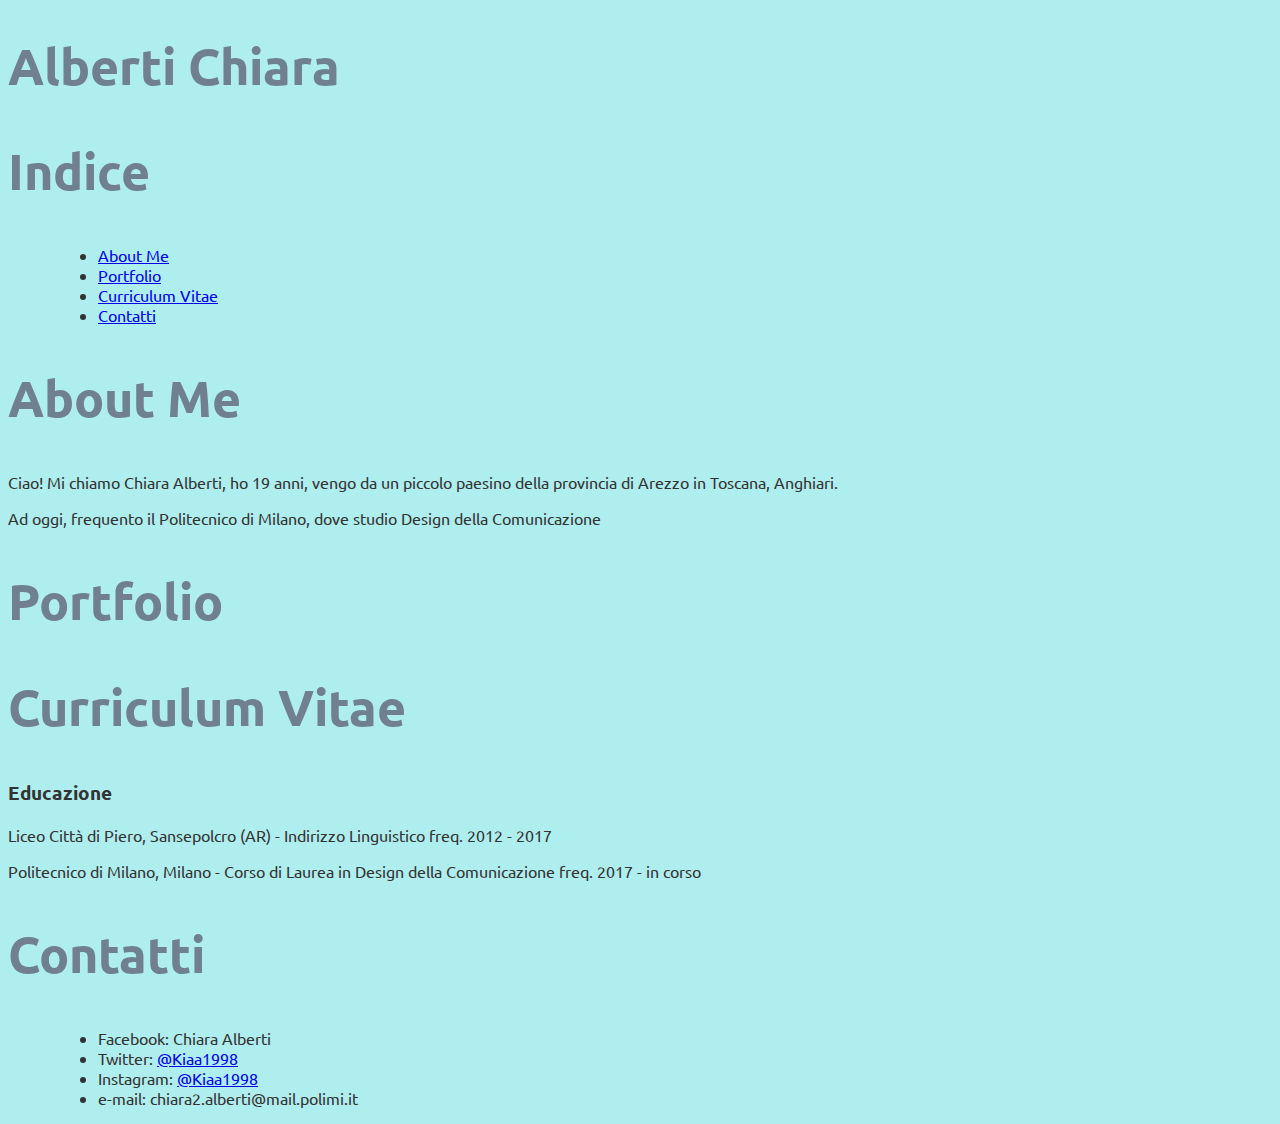
==== index.html @ 3ec3c103 "b" ====
<!DOCTYPE html>

<html>
<head>

  <link href="style.css" rel="stylesheet">
  <link href="https://fonts.googleapis.com/css?family=Ubuntu" rel="stylesheet">

  <meta charset="utf-8">
  <title> Alberti Chiara </title>

</head>

<body>

  <h1> Alberti Chiara </h1>

  <h2> Indice </h2>
    <ul>
      <li> <a href="#About"> About Me </a> </li>
      <li> <a href="#Portfolio"> Portfolio </a> </li>
      <li> <a href="#Curriculum"> Curriculum Vitae </a> </li>
      <li> <a href="#Contatti"> Contatti </a> </li>
    </ul>

  <h2 id="About"> About Me </h2>
    <p> Ciao! Mi chiamo Chiara Alberti, ho 19 anni, vengo da un piccolo paesino
  della provincia di Arezzo in Toscana, Anghiari. </p>
    <p> Ad oggi, frequento il Politecnico di Milano, dove studio Design della Comunicazione </p>

  <h2 id="Portfolio"> Portfolio </h2>

  <h2 id="Curriculum"> Curriculum Vitae </h2>

    <h3> Educazione </h3>
      <p class="importante"> Liceo Città di Piero, Sansepolcro (AR) - Indirizzo Linguistico
        freq. 2012 - 2017 </p>
      <p class="importante"> Politecnico di Milano, Milano - Corso di Laurea in Design della Comunicazione
        freq. 2017 - in corso </p>

  <h2 id="Contatti"> Contatti </h2>
    <ul>
      <li> Facebook: Chiara Alberti  </li>
      <li> Twitter: <a href="http://www.twitter.com/kiaa1998"> @Kiaa1998 </a> </li>
      <li> Instagram: <a href="http://www.instagram.com/kiaa1998"> @Kiaa1998 </a> </li>
      <li> e-mail: chiara2.alberti@mail.polimi.it </li>
    </ul>

</body>

</html>
---- style.css ----
body {
  background-color: #AFEEEE;
  font-family: 'Ubuntu', sans-serif;
  color:#333333;
}

h1, h2 {
 color:#708090;
 font-size: 50px;
}

h1 {
  background-color: 
}
ul {
  color: #333333;
  margin-left: 50px;
}
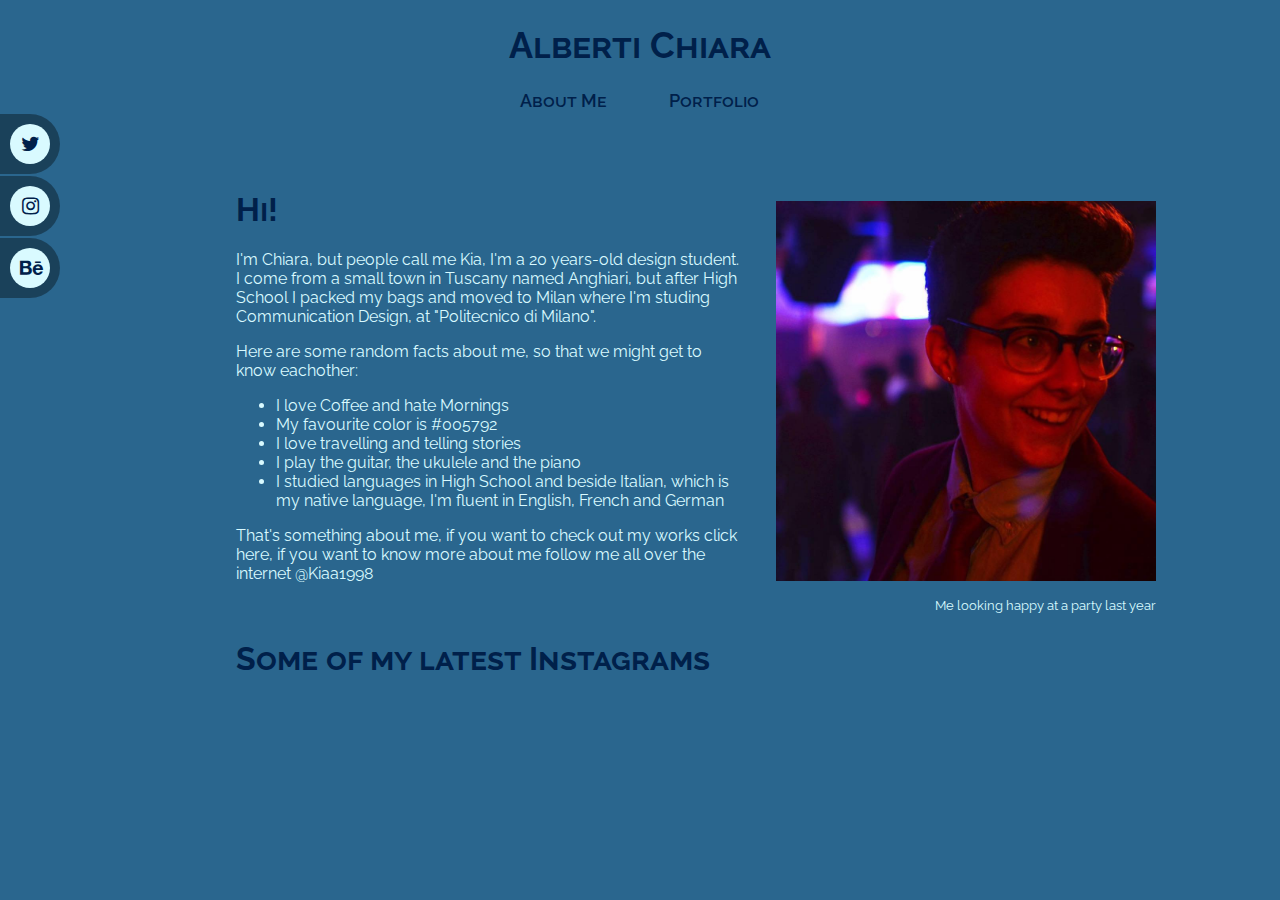
==== commit a5f04dc4: "Merge branch 'master' of https://github.com/Kiaa1998/kiaa1998.github.io" ====
--- a/index.html
+++ b/index.html
@@ -3,49 +3,66 @@
 <html>
 <head>
 
-  <link href="style.css" rel="stylesheet">
-  <link href="https://fonts.googleapis.com/css?family=Ubuntu" rel="stylesheet">
-
+  <link href="style.css" type="text/css" rel="stylesheet">
+  <link href='https://fonts.googleapis.com/css?family=Raleway:400,200' rel='stylesheet' type='text/css'>
+  <link href="https://netdna.bootstrapcdn.com/font-awesome/4.1.0/css/font-awesome.min.css" rel="stylesheet">
+  <script src="js/modernizr.custom.js"></script>
+  <script src="js/lightwidget.js"></script>
   <meta charset="utf-8">
-  <title> Alberti Chiara </title>
+  <title> Chiara Alberti </title>
 
 </head>
+<body>
+  <p></p>
+  <a href="http://kiaa1998.github.io"> <h1> Alberti Chiara </h1> </a>
+<div class="topnav" align="center">
+  <div class="topnav-right">
+    <div class="cl-effect">
+      <a href="index.html"> About Me </a>
+      <a href="Portfolio.html"> Portfolio </a>
+    </div>
+  </div>
+</div>
 
-<body>
+<nav class="SocialLinks">
+  <ul>
+    <li><a href="http://www.twitter.com/kiaa1998"> Twitter <i class="fa fa-twitter"></i></a></li>
+    <li><a href="http://www.instagram.com/kiaa1998"> Instagram <i class="fa fa-instagram"></i></a></li>
+    <li><a href="https://www.behance.net/chiara2albe48a"> Behance <i class="fa fa-behance"></i></a></li>
+  </ul>
+</nav>
 
-  <h1> Alberti Chiara </h1>
+<div>
+    <div class="column sidel">
+      <p></p>
+    </div>
+    <div class="column middle">
+      <p class="p">
+        <h1> Hi! </h1>
 
-  <h2> Indice </h2>
-    <ul>
-      <li> <a href="#About"> About Me </a> </li>
-      <li> <a href="#Portfolio"> Portfolio </a> </li>
-      <li> <a href="#Curriculum"> Curriculum Vitae </a> </li>
-      <li> <a href="#Contatti"> Contatti </a> </li>
-    </ul>
+        <p> I'm Chiara, but people call me Kia, I'm a 20 years-old design student. I come from a small town in Tuscany named Anghiari, but after High School I packed my bags and moved to Milan where I'm studing Communication Design, at "Politecnico di Milano".
+          </p>
 
-  <h2 id="About"> About Me </h2>
-    <p> Ciao! Mi chiamo Chiara Alberti, ho 19 anni, vengo da un piccolo paesino
-  della provincia di Arezzo in Toscana, Anghiari. </p>
-    <p> Ad oggi, frequento il Politecnico di Milano, dove studio Design della Comunicazione </p>
+          <p> Here are some random facts about me, so that we might get to know eachother:
+              <ul>
+                <li> I love Coffee and hate Mornings </li>
+                <li> My favourite color is #005792 </li>
+                <li> I love travelling and telling stories </li>
+                <li> I play the guitar, the ukulele and the piano </li>
+                <li> I studied languages in High School and beside Italian, which is my native language, I'm fluent in English, French and German </li>
+              </ul>
+              <p> That's something about me, if you want to check out my works click <a href="Portfolio"> here</a>, if you want to know more about me follow me all over the internet @Kiaa1998
+          </p>
+      </p>
+     <p style="padding:10px"> </p>
+      <h1> Some of my latest Instagrams </h1>
+        <iframe src="http://lightwidget.com/widgets/1224c52250c65e24b5ddb1f81650b0c7.html" scrolling="no" allowtransparency="true" class="lightwidget-widget"></iframe>
+    </div>
 
-  <h2 id="Portfolio"> Portfolio </h2>
-
-  <h2 id="Curriculum"> Curriculum Vitae </h2>
-
-    <h3> Educazione </h3>
-      <p class="importante"> Liceo Città di Piero, Sansepolcro (AR) - Indirizzo Linguistico
-        freq. 2012 - 2017 </p>
-      <p class="importante"> Politecnico di Milano, Milano - Corso di Laurea in Design della Comunicazione
-        freq. 2017 - in corso </p>
-
-  <h2 id="Contatti"> Contatti </h2>
-    <ul>
-      <li> Facebook: Chiara Alberti  </li>
-      <li> Twitter: <a href="http://www.twitter.com/kiaa1998"> @Kiaa1998 </a> </li>
-      <li> Instagram: <a href="http://www.instagram.com/kiaa1998"> @Kiaa1998 </a> </li>
-      <li> e-mail: chiara2.alberti@mail.polimi.it </li>
-    </ul>
+    <div class="column sider">
+      <div class="me">
+      <img src="Me.jpg">
+        <h3> Me looking happy at a party last year </h3>
+    </div>
 
 </body>
-
-</html>
--- a/style.css
+++ b/style.css
@@ -1,18 +1,215 @@
+/* Generals */
+
 body {
-  background-color: #AFEEEE;
-  font-family: 'Ubuntu', sans-serif;
-  color:#333333;
+  font-family: 'Raleway', sans-serif;
+  background-color: #2a668e;
+  color: #D9FAFF;
 }
 
 h1, h2 {
- color:#708090;
- font-size: 50px;
-}
-
-h1 {
-  background-color: 
-}
-ul {
-  color: #333333;
-  margin-left: 50px;
-}
+  font-variant: small-caps;
+  color:#00204A;
+}
+
+a {
+  text-align: center;
+  text-decoration: none;
+  font-variant: small-caps;
+  font-weight: 600;
+  color: #00204A;
+  font-size: 18px;
+}
+p a {
+  color: #D9FAFF;
+  font-variant: normal;
+  font-weight: normal;
+  font-size: 16px;
+}
+p {
+  margin-top: 10px;
+}
+.me img {
+  height: 380px;
+  width: 380px;
+  margin-top: 90px;
+  padding-left: 35px;
+}
+
+h3 {
+  text-align: right;
+  text-decoration: none;
+  color: #D9FAFF;
+  font-size: 13px;
+  font-weight: normal;
+}
+
+iframe{
+  width:160%;
+  border:0;
+  overflow:hidden;
+}
+
+.gallery {
+  margin: 10px 0px;
+}
+
+.gallery img {
+  width: 240px;
+  padding: 10px;
+  margin-top: 30px;
+  filter: blur(100%);
+}
+
+.gallery img:hover {
+  filter: blur(0);
+  transform: scale(1.1);
+}
+
+.column.middle2 h2 {
+  margin-top: 50px;
+}
+
+/* Social Links */
+<div>
+
+  .SocialLinks {
+    position: fixed;
+  }
+
+  .SocialLinks ul {
+    position: fixed;
+    padding: 0px;
+    margin:0;
+    padding-top: 1px;
+    -webkit-transform: translate(-270px, 0);
+    -moz-transform: translate(-270px, 0);
+    -ms-transform: translate(-270px, 0);
+    -o-transform: translate(-270px, 0);
+    transform: translate(-270px, 0);
+  }
+  .SocialLinks ul li {
+    display: block;
+    margin: 2px;
+    background: rgba(0, 0, 0, 0.36);
+    width: 300px;
+    text-align: right;
+    padding: 10px;
+    -webkit-border-radius: 0 30px 30px 0;
+    -moz-border-radius: 0 30px 30px 0;
+    border-radius: 0 30px 30px 0;
+    -webkit-transition: all 1s;
+    -moz-transition: all 1s;
+    -ms-transition: all 1s;
+    -o-transition: all 1s;
+    transition: all 1s;
+  }
+  .SocialLinks ul li:hover {
+    -webkit-transform: translate(150px, 0);
+    -moz-transform: translate(150px, 0);
+    -ms-transform: translate(150px, 0);
+    -o-transform: translate(150px, 0);
+    transform: translate(150px, 0);
+    background: rgba(255, 255, 255, 0.8);
+  }
+  .SocialLinks ul li:hover a {
+    color: #00204A;
+  }
+  .SocialLinks ul li:hover i {
+    color: #D9FAFF;
+    background: #00204A;
+    -webkit-transform: rotate(360deg);
+    -moz-transform: rotate(360deg);
+    -ms-transform: rotate(360deg);
+    -o-transform: rotate(360deg);
+    transform: rotate(360deg);
+    -webkit-transition: all 1s;
+    -moz-transition: all 1s;
+    -ms-transition: all 1s;
+    -o-transition: all 1s;
+    transition: all 1s;
+  }
+  .SocialLinks ul li i {
+    margin-left: 10px;
+    color: #00204A;
+    background: #D9FAFF;
+    padding: 10px;
+    -webkit-border-radius: 50%;
+    -moz-border-radius: 50%;
+    border-radius: 50%;
+    width: 20px;
+    height: 20px;
+    font-size: 20px;
+    -webkit-transform: rotate(0deg);
+    -moz-transform: rotate(0deg);
+    -ms-transform: rotate(0deg);
+    -o-transform: rotate(0deg);
+    transform: rotate(0deg);
+  }
+  </div>
+
+/* Nav */
+
+    .topnav {
+      font-size: 10pt;
+      font-weight: bold;
+    }
+    .topnav a {
+      text-decoration: none;
+      color: #00204A;
+      padding: 10px;
+    }
+
+    .column {
+        float: left;
+    }
+    .column.sidel{
+      width: 18%;
+    }
+    .column.sider{
+      width: 32,5%;
+    }
+    .column.middle{
+      width: 40%;
+    }
+    .p {
+      margin-top: 80px;
+    }
+    .column.middle2{
+      width: 73%;
+    }
+    /* link style */
+
+    .cl-effect a::before,
+    .cl-effect a::after {
+    	display: inline-block;
+    	opacity: 0;
+    	-webkit-transition: -webkit-transform 0.3s, opacity 0.2s;
+    	-moz-transition: -moz-transform 0.3s, opacity 0.2s;
+    	transition: transform 0.3s, opacity 0.2s;
+    }
+
+    .cl-effect a::before {
+    	margin-right: 10px;
+    	content: '[';
+    	-webkit-transform: translateX(20px);
+    	-moz-transform: translateX(20px);
+    	transform: translateX(20px);
+    }
+
+    .cl-effect a::after {
+    	margin-left: 10px;
+    	content: ']';
+    	-webkit-transform: translateX(-20px);
+    	-moz-transform: translateX(-20px);
+    	transform: translateX(-20px);
+    }
+
+    .cl-effect a:hover::before,
+    .cl-effect a:hover::after,
+    .cl-effect a:focus::before,
+    .cl-effect a:focus::after {
+    	opacity: 1;
+    	-webkit-transform: translateX(0px);
+    	-moz-transform: translateX(0px);
+    	transform: translateX(0px);
+    }
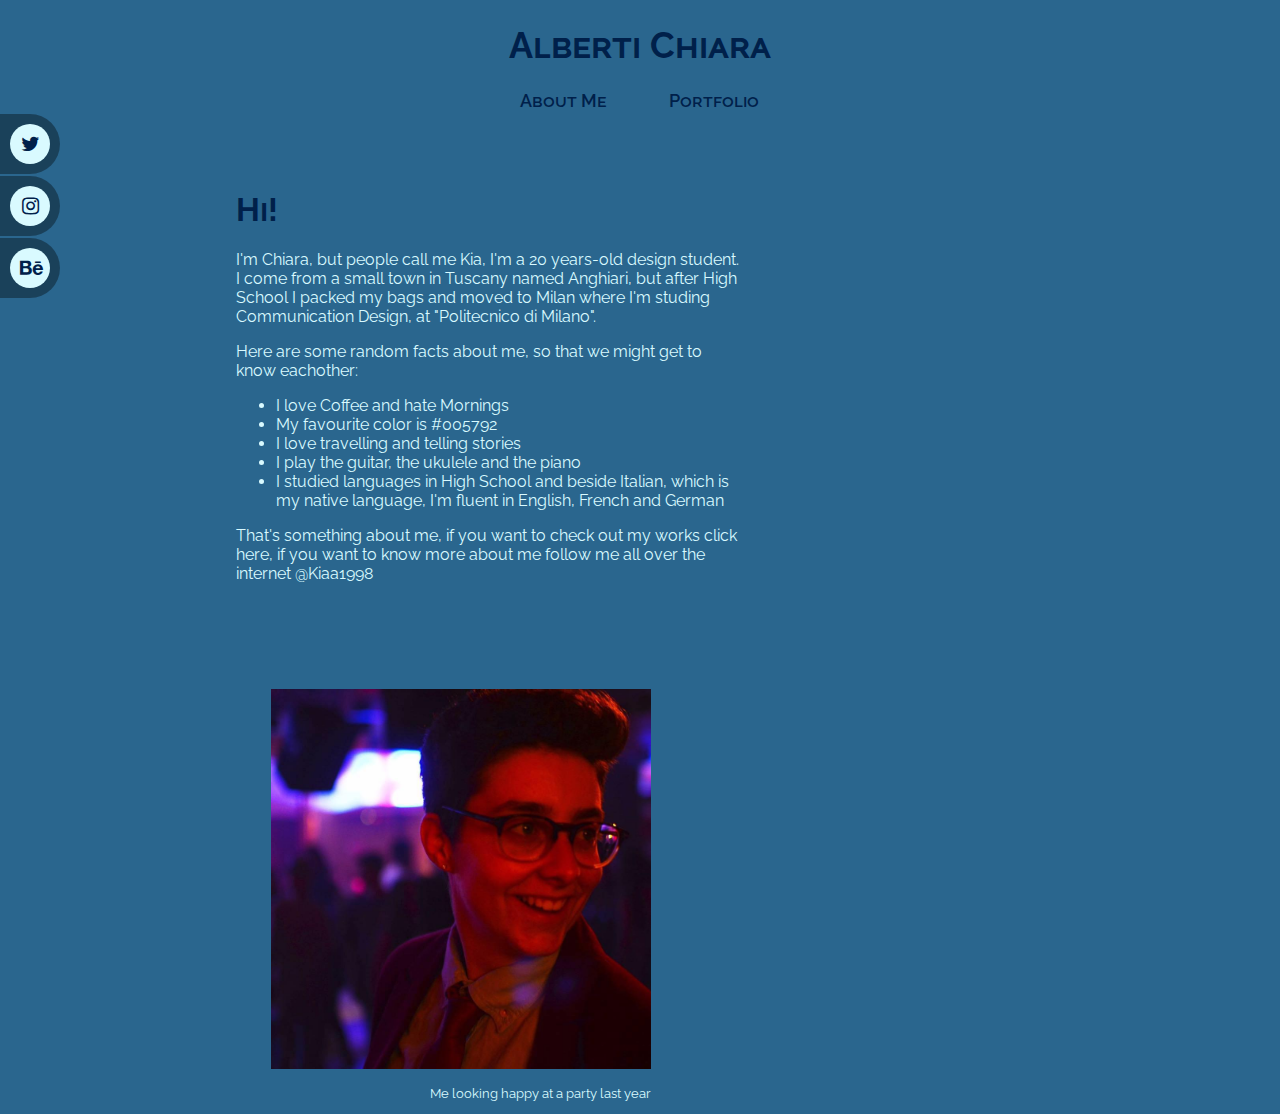
==== commit b99fa9fb: "Iframe solved" ====
--- a/index.html
+++ b/index.html
@@ -54,10 +54,7 @@
               <p> That's something about me, if you want to check out my works click <a href="Portfolio"> here</a>, if you want to know more about me follow me all over the internet @Kiaa1998
           </p>
       </p>
-     <p style="padding:10px"> </p>
-      <h1> Some of my latest Instagrams </h1>
-        <iframe src="http://lightwidget.com/widgets/1224c52250c65e24b5ddb1f81650b0c7.html" scrolling="no" allowtransparency="true" class="lightwidget-widget"></iframe>
-    </div>
+
 
     <div class="column sider">
       <div class="me">
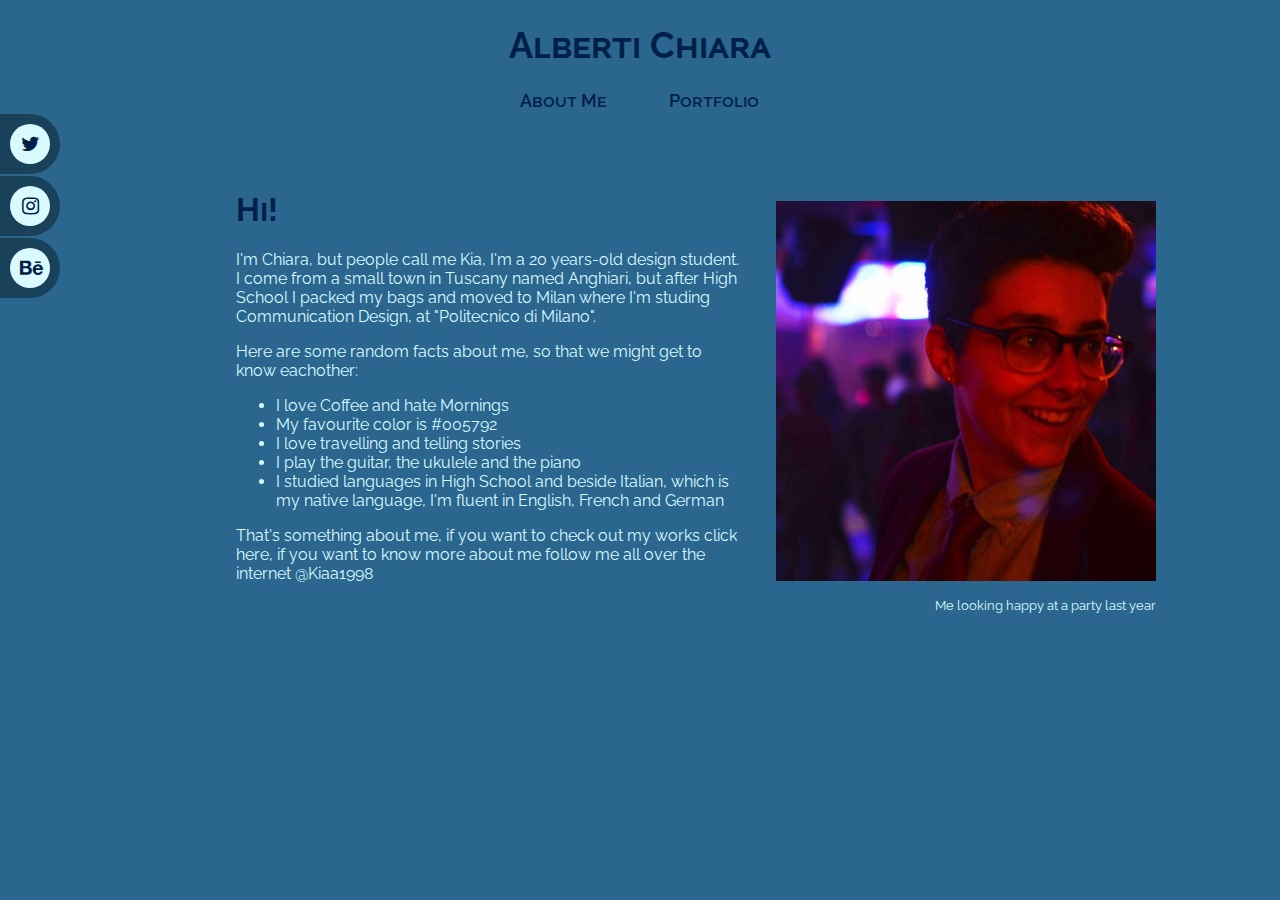
==== commit 7df02df4: "a" ====
--- a/index.html
+++ b/index.html
@@ -54,7 +54,8 @@
               <p> That's something about me, if you want to check out my works click <a href="Portfolio"> here</a>, if you want to know more about me follow me all over the internet @Kiaa1998
           </p>
       </p>
-
+     <p style="padding:10px"> </p>
+    </div>
 
     <div class="column sider">
       <div class="me">
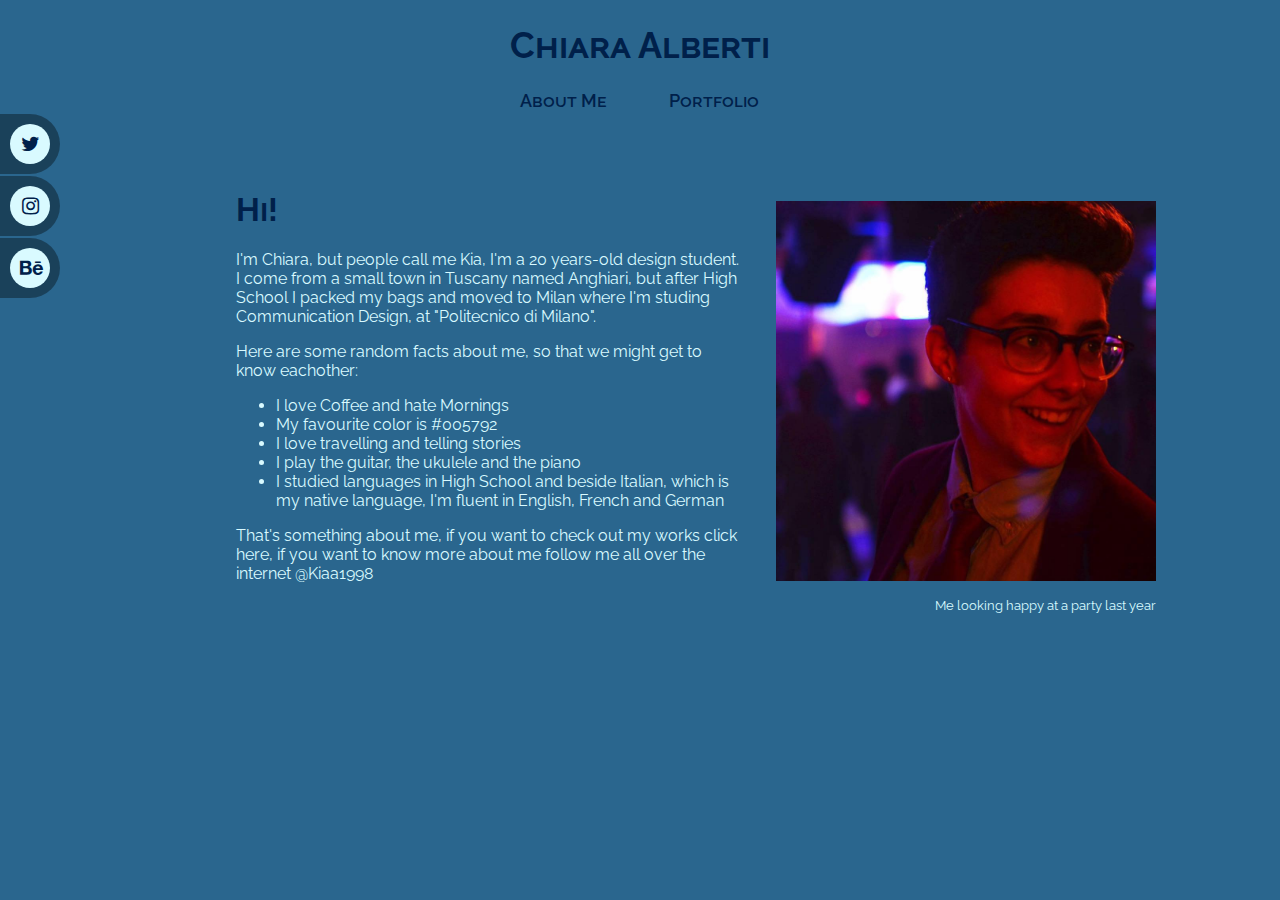
==== commit 7b542b4d: "Update index.html" ====
--- a/index.html
+++ b/index.html
@@ -14,7 +14,7 @@
 </head>
 <body>
   <p></p>
-  <a href="http://kiaa1998.github.io"> <h1> Alberti Chiara </h1> </a>
+  <a href="http://kiaa1998.github.io"> <h1> Chiara Alberti </h1> </a>
 <div class="topnav" align="center">
   <div class="topnav-right">
     <div class="cl-effect">
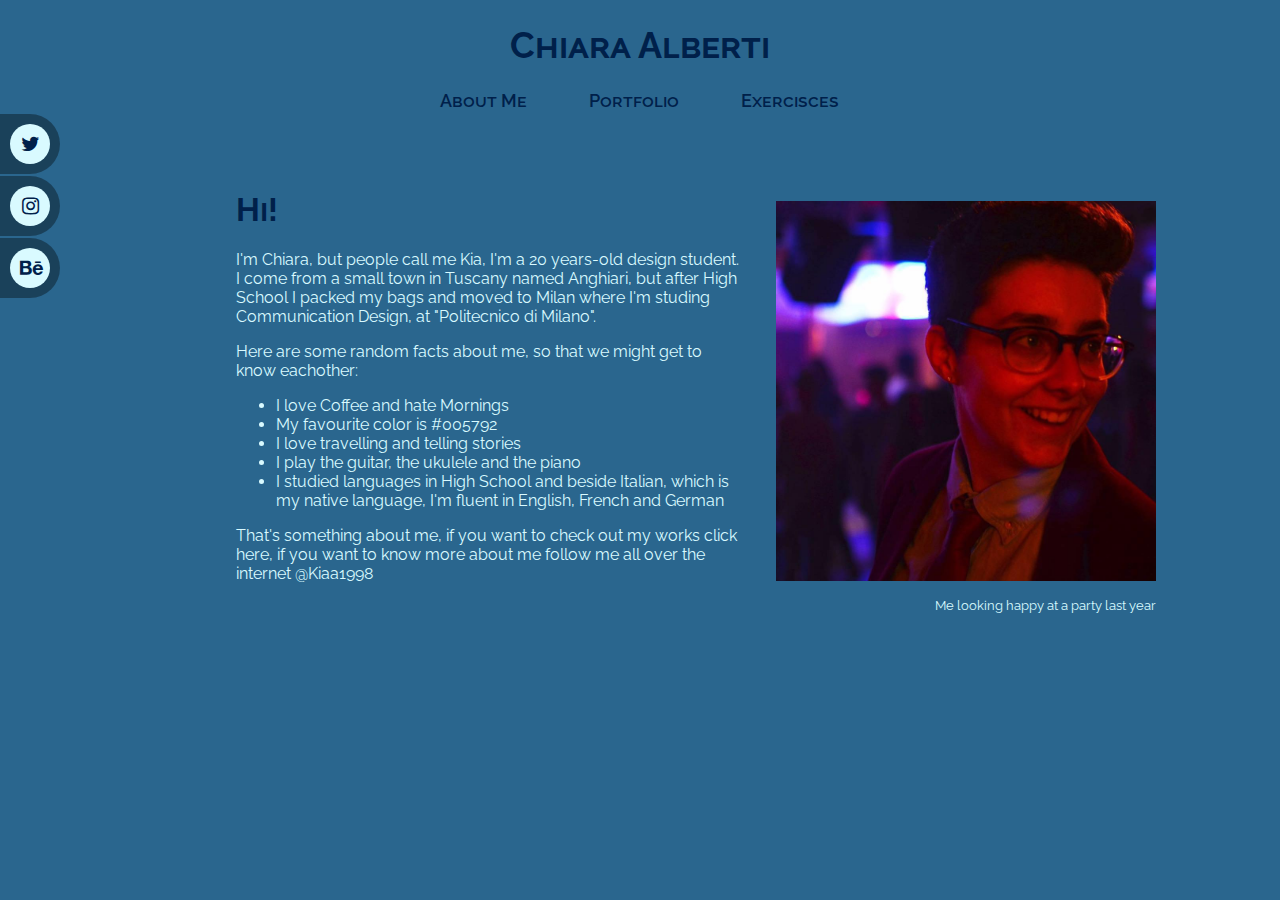
==== commit 26a1a339: "Merge branch 'master' of https://github.com/Kiaa1998/kiaa1998.github.io" ====
--- a/index.html
+++ b/index.html
@@ -6,8 +6,10 @@
   <link href="style.css" type="text/css" rel="stylesheet">
   <link href='https://fonts.googleapis.com/css?family=Raleway:400,200' rel='stylesheet' type='text/css'>
   <link href="https://netdna.bootstrapcdn.com/font-awesome/4.1.0/css/font-awesome.min.css" rel="stylesheet">
+  <script src="http://ajax.googleapis.com/ajax/libs/jquery/1.8.3/jquery.min.js"></script>
   <script src="js/modernizr.custom.js"></script>
   <script src="js/lightwidget.js"></script>
+
   <meta charset="utf-8">
   <title> Chiara Alberti </title>
 
@@ -20,6 +22,7 @@
     <div class="cl-effect">
       <a href="index.html"> About Me </a>
       <a href="Portfolio.html"> Portfolio </a>
+      <a href="Esercizi.html"> Exercisces </a>
     </div>
   </div>
 </div>
--- a/style.css
+++ b/style.css
@@ -19,6 +19,9 @@
   color: #00204A;
   font-size: 18px;
 }
+li a {  color: #D9FAFF;
+  font-size: 16px;
+}
 p a {
   color: #D9FAFF;
   font-variant: normal;
@@ -43,12 +46,6 @@
   font-weight: normal;
 }
 
-iframe{
-  width:160%;
-  border:0;
-  overflow:hidden;
-}
-
 .gallery {
   margin: 10px 0px;
 }
@@ -57,11 +54,9 @@
   width: 240px;
   padding: 10px;
   margin-top: 30px;
-  filter: blur(100%);
 }
 
 .gallery img:hover {
-  filter: blur(0);
   transform: scale(1.1);
 }
 
@@ -213,3 +208,4 @@
     	-moz-transform: translateX(0px);
     	transform: translateX(0px);
     }
+    
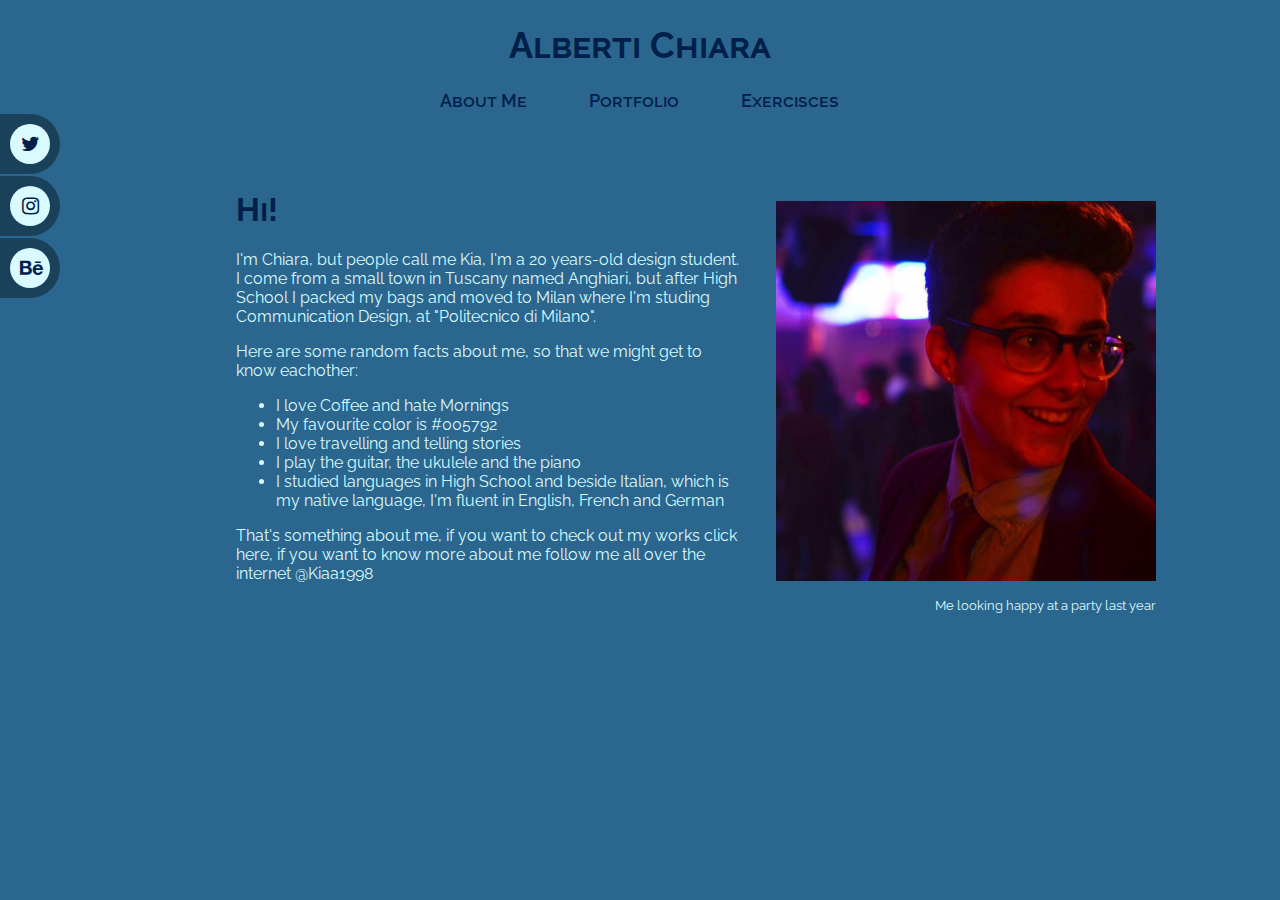
==== commit a2efa493: "up final" ====
--- a/index.html
+++ b/index.html
@@ -16,7 +16,7 @@
 </head>
 <body>
   <p></p>
-  <a href="http://kiaa1998.github.io"> <h1> Chiara Alberti </h1> </a>
+  <a href="http://kiaa1998.github.io"> <h1> Alberti Chiara </h1> </a>
 <div class="topnav" align="center">
   <div class="topnav-right">
     <div class="cl-effect">
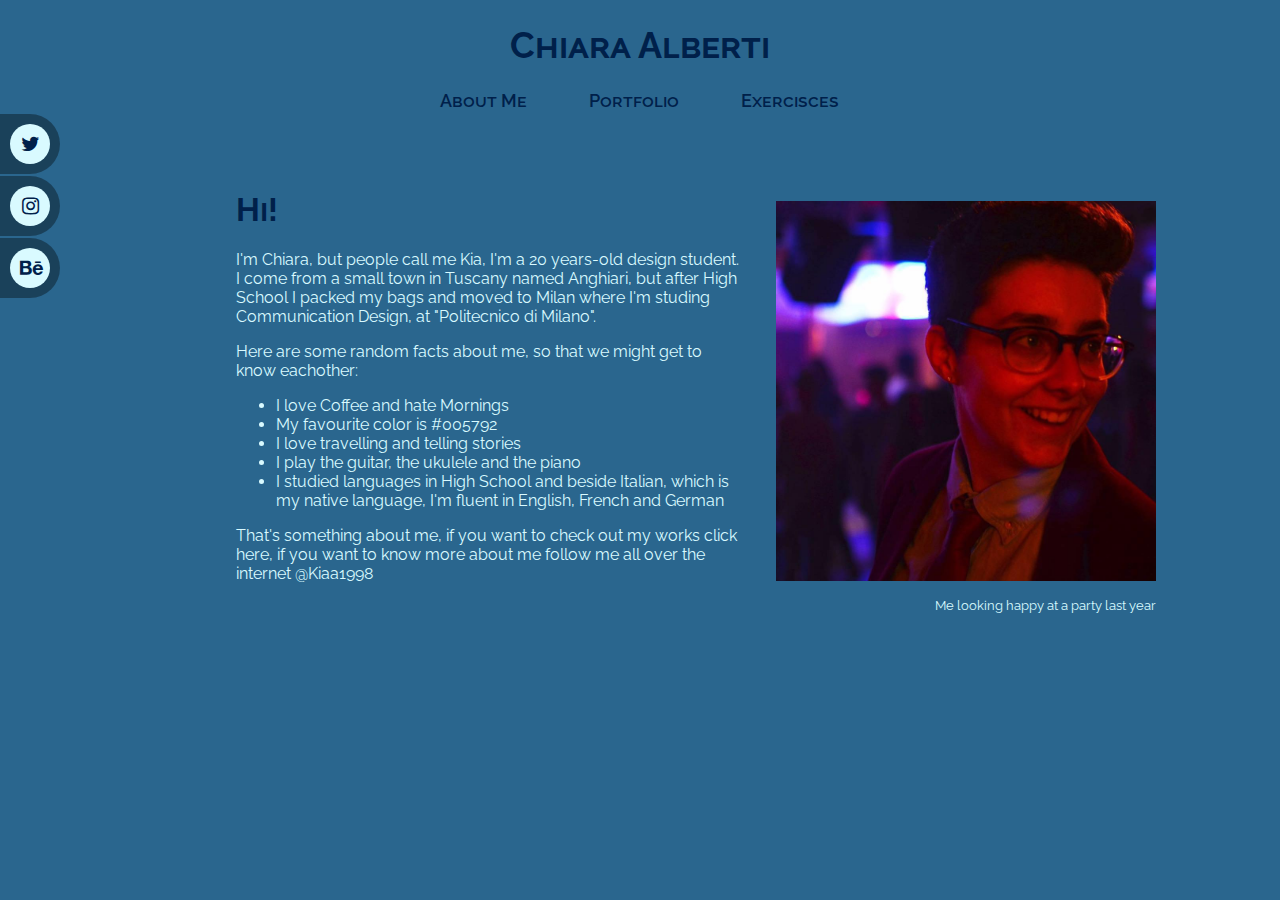
==== commit 9905bf5b: "Name" ====
--- a/index.html
+++ b/index.html
@@ -16,7 +16,7 @@
 </head>
 <body>
   <p></p>
-  <a href="http://kiaa1998.github.io"> <h1> Alberti Chiara </h1> </a>
+  <a href="http://kiaa1998.github.io"> <h1> Chiara Alberti </h1> </a>
 <div class="topnav" align="center">
   <div class="topnav-right">
     <div class="cl-effect">
@@ -57,7 +57,6 @@
               <p> That's something about me, if you want to check out my works click <a href="Portfolio"> here</a>, if you want to know more about me follow me all over the internet @Kiaa1998
           </p>
       </p>
-     <p style="padding:10px"> </p>
     </div>
 
     <div class="column sider">
